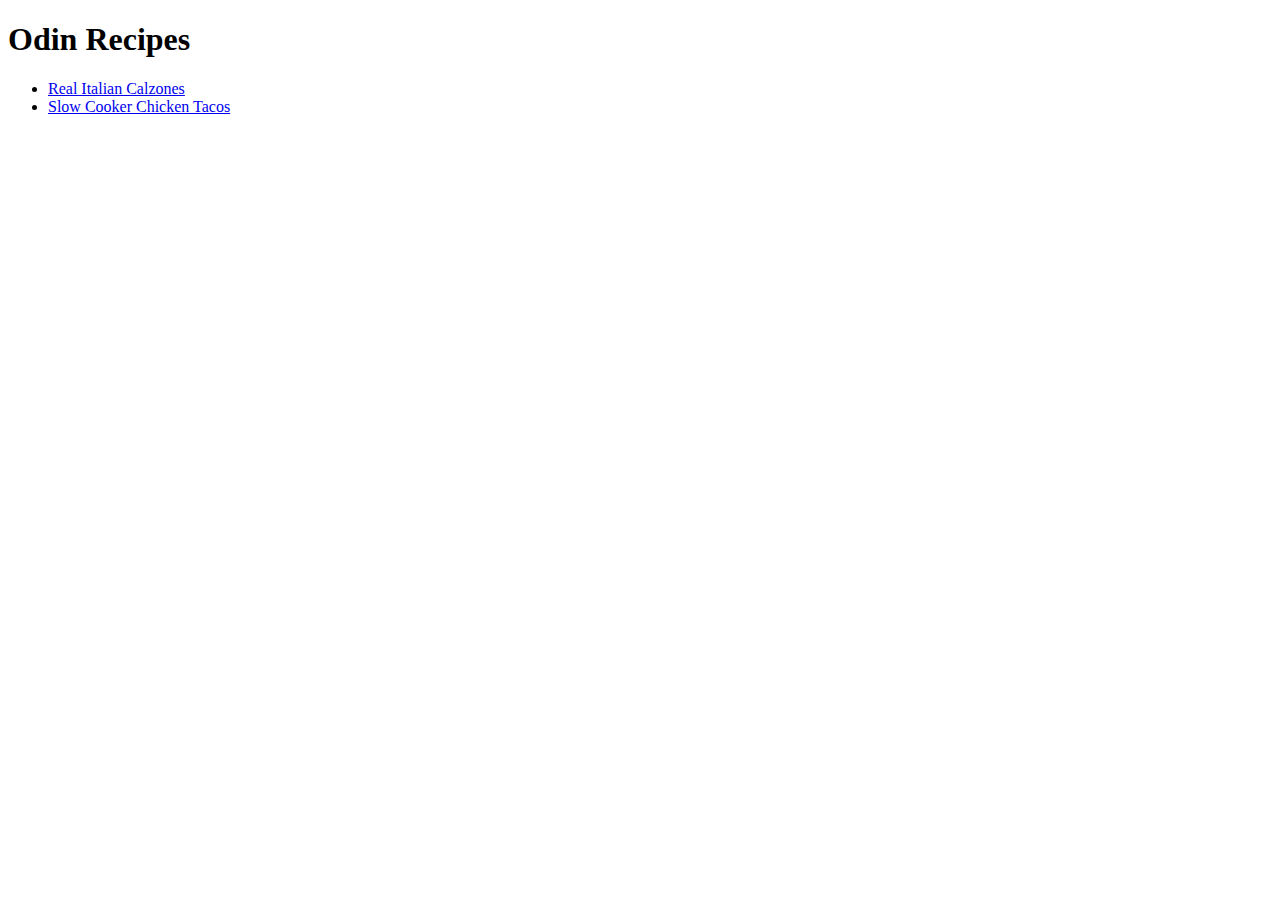
==== index.html @ 25f43586 "lang attribute" ====
<!DOCTYPE html>
<html lang="en">
    <head>
        <meta charset="UTF-8">
        <meta name="viewport" content="width=device-width, initial-scale=1.0">
        <title>Odin Recipe</title>
    </head>
    <body>

        <!--Links to Recipes pages-->
        <h1>Odin Recipes</h1>
            <ul>
                <li>
                    <a href="./Recipes/Real_Italian_Calzones/Real-Italian-Calzones.html" target="_blank" rel="noopener noreferrer">Real Italian Calzones</a>
                </li>
                <li>
                    <a href="./Recipes/Slow_Cooker_Chicken_Tacos/Slow_Cooker_Chicken_Tacos.html" target="_blank"
                    rel="noopener noreferrer">Slow Cooker Chicken Tacos</a>
                </li>
            </ul>
    </body>
</html>
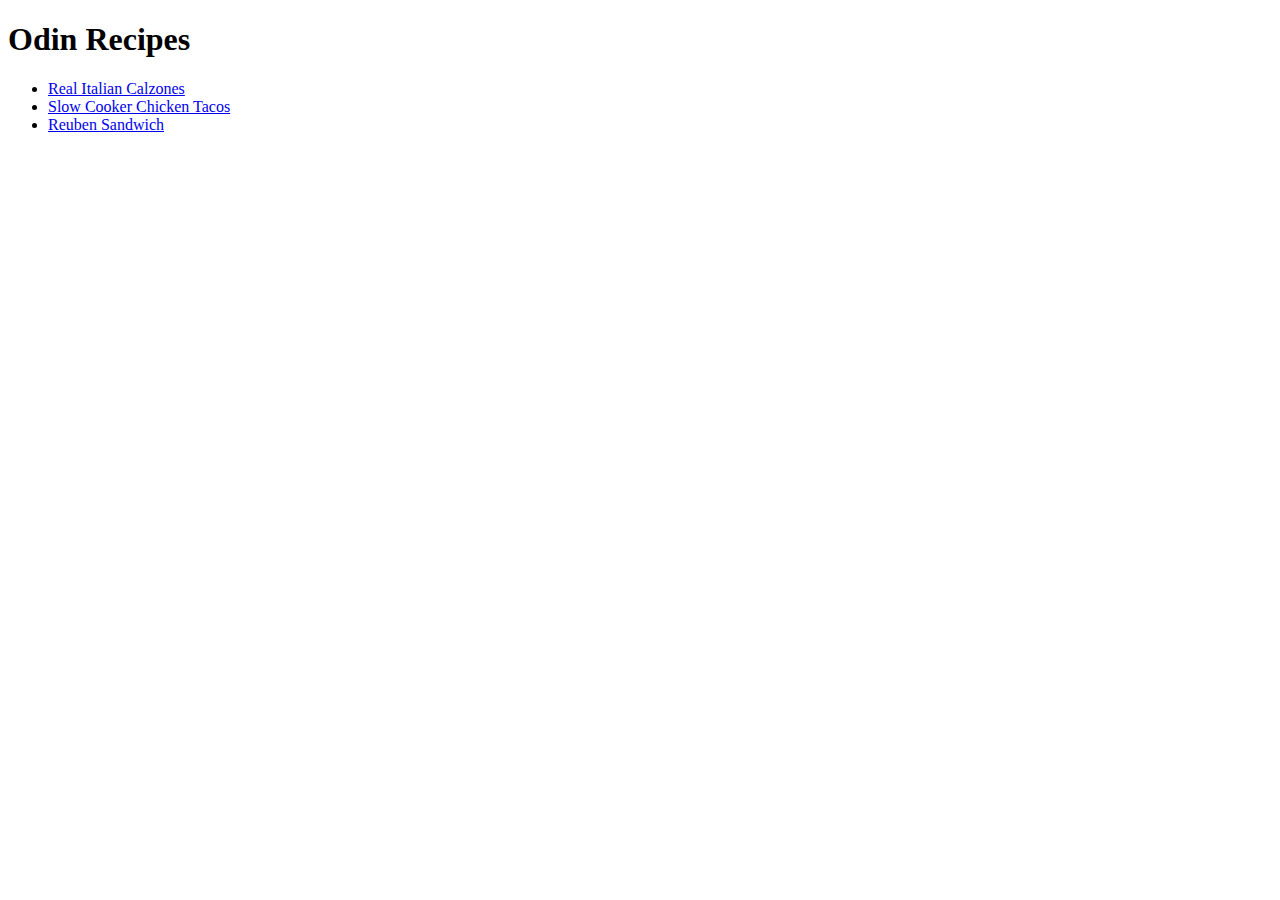
==== commit 207cbb29: "Reuben_Sandwich Page" ====
--- a/index.html
+++ b/index.html
@@ -17,6 +17,9 @@
                     <a href="./Recipes/Slow_Cooker_Chicken_Tacos/Slow_Cooker_Chicken_Tacos.html" target="_blank"
                     rel="noopener noreferrer">Slow Cooker Chicken Tacos</a>
                 </li>
+                <li>
+                    <a href="./Recipes/Reuben_Sandwich/Reuben-Sandwich.html" target="_blank" rel="noopener noreferrer">Reuben Sandwich</a>
+                </li>
             </ul>
     </body>
 </html>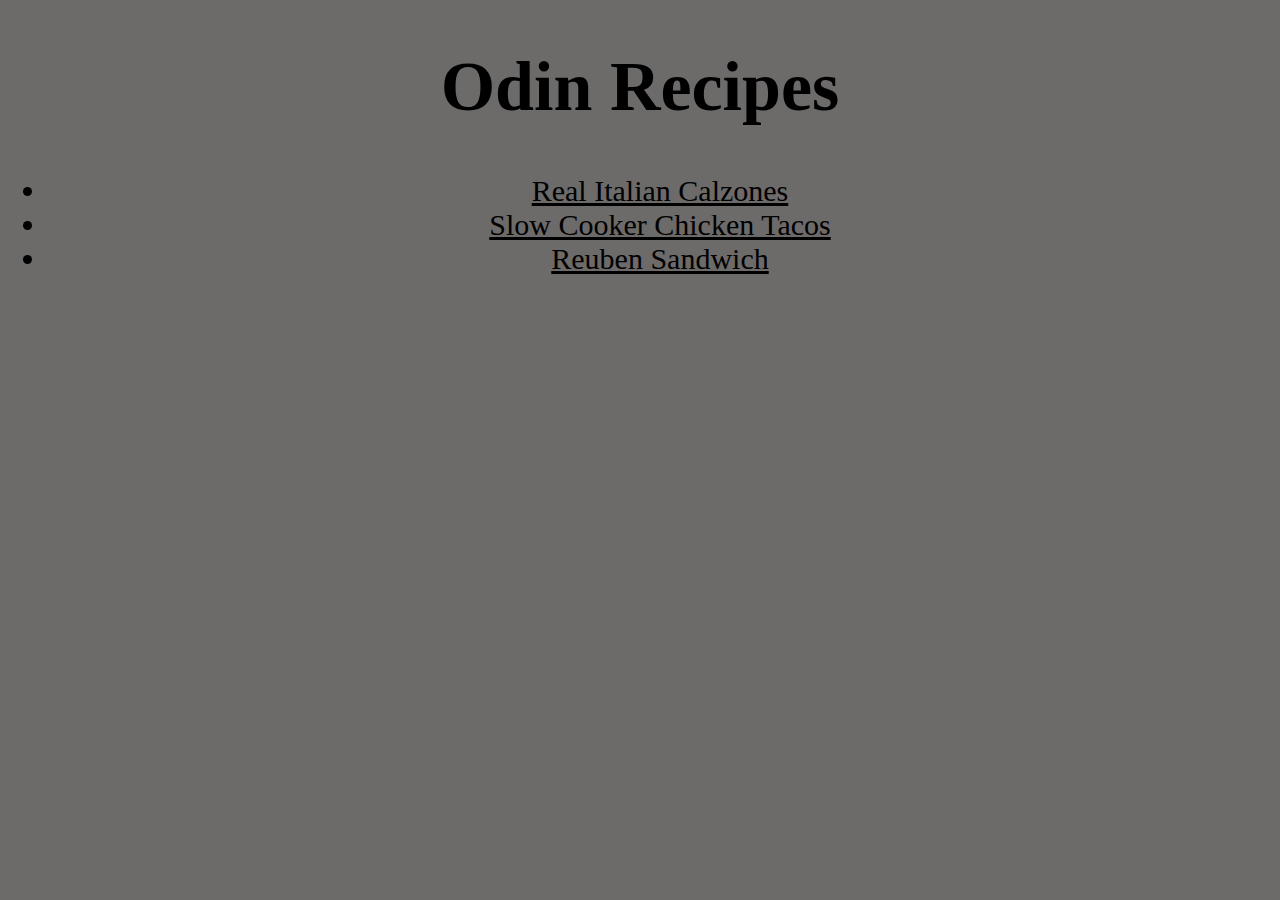
==== commit d22dabdf: "Adding CSS to Reuben_Sandwich" ====
--- a/index.html
+++ b/index.html
@@ -4,6 +4,9 @@
         <meta charset="UTF-8">
         <meta name="viewport" content="width=device-width, initial-scale=1.0">
         <title>Odin Recipe</title>
+
+        <!--Adding external CSS-->
+        <link rel="stylesheet" href="./style.css">
     </head>
     <body>
 
--- a/style.css
+++ b/style.css
@@ -0,0 +1,19 @@
+body{
+    background-color:rgb(109, 106, 106);
+    color: black;
+}
+
+h1 {
+    text-align: center;
+    font-size: 70px;
+}
+
+li  {
+    font-size:30px;
+    text-align: center;     
+}
+
+a {
+    color: black; /* This appears link plain text, not link to other pages */
+}
+
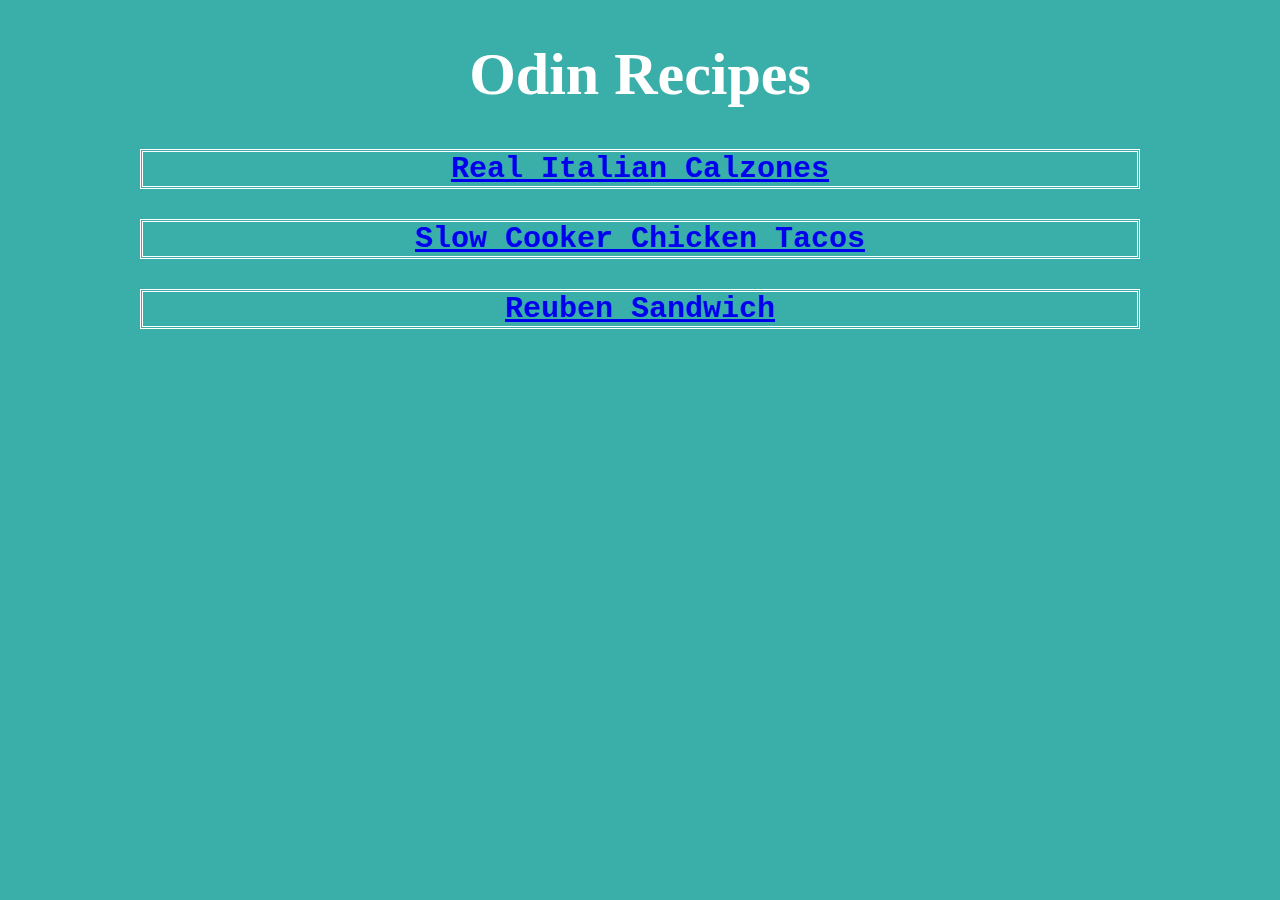
==== commit 2bc5296b: "Home page - Added background color - Centered all elements" ====
--- a/index.html
+++ b/index.html
@@ -11,18 +11,21 @@
     <body>
 
         <!--Links to Recipes pages-->
-        <h1>Odin Recipes</h1>
-            <ul>
-                <li>
-                    <a href="./Recipes/Real_Italian_Calzones/Real-Italian-Calzones.html" target="_blank" rel="noopener noreferrer">Real Italian Calzones</a>
-                </li>
-                <li>
-                    <a href="./Recipes/Slow_Cooker_Chicken_Tacos/Slow_Cooker_Chicken_Tacos.html" target="_blank"
-                    rel="noopener noreferrer">Slow Cooker Chicken Tacos</a>
-                </li>
-                <li>
-                    <a href="./Recipes/Reuben_Sandwich/Reuben-Sandwich.html" target="_blank" rel="noopener noreferrer">Reuben Sandwich</a>
-                </li>
-            </ul>
+        <h1 class="title">Odin Recipes</h1>
+
+            <h3 id="calzones">
+                <a href="./Recipes/Real_Italian_Calzones/Real-Italian-Calzones.html">Real Italian Calzones</a>
+            </h3>
+            
+            <h3 id="tacos">
+                <a href="./Recipes/Slow_Cooker_Chicken_Tacos/Slow_Cooker_Chicken_Tacos.html">Slow Cooker Chicken Tacos</a>
+            </h3>
+                
+            <h3 id="sandwich">
+                <a href="./Recipes/Reuben_Sandwich/Reuben-Sandwich.html">Reuben Sandwich</a>
+            </h3>    
+                    
+            
+            
     </body>
 </html>--- a/style.css
+++ b/style.css
@@ -1,19 +1,41 @@
-body{
-    background-color:rgb(109, 106, 106);
-    color: black;
+*,
+*::before,*::after{
+    box-sizing: border-box;
 }
 
-h1 {
-    text-align: center;
-    font-size: 70px;
+* {
+    /* outline: 1px solid black; */
 }
 
-li  {
-    font-size:30px;
-    text-align: center;     
+body {
+    background-color: #3AAFA9;
+    color: white;
+    width: 1000px;
+    margin: 0px auto;
 }
 
-a {
-    color: black; /* This appears link plain text, not link to other pages */
+.title{
+    font-size: 60px;
+    text-align: center;
 }
 
+#calzones{
+    font-size: 30px;
+    font-family: 'Courier New', Courier, monospace;
+    text-align: center;
+    border: 3px double white;
+}
+
+#tacos{
+    font-size: 30px;
+    font-family: 'Courier New', Courier, monospace;
+    text-align: center;
+    border: 3px double white;
+}
+
+#sandwich{
+    font-size: 30px;
+    font-family: 'Courier New', Courier, monospace;
+    text-align: center;
+    border: 3px double white;
+}
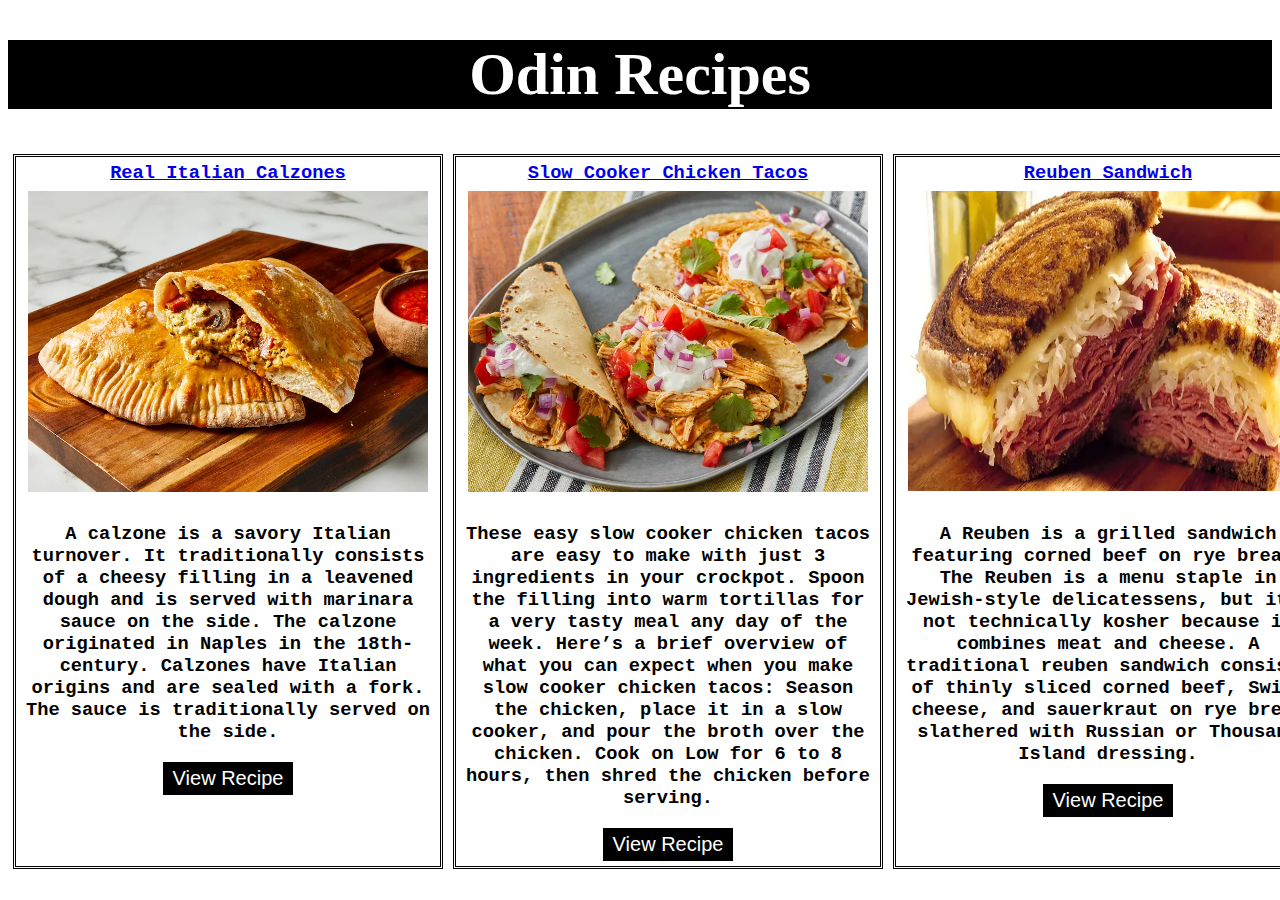
==== commit d34c69b8: "Home page - Added images and discription of each recipe." ====
--- a/index.html
+++ b/index.html
@@ -11,7 +11,7 @@
     <body>
 
         <!--Links to Recipes pages-->
-        <h1 class="title">Odin Recipes</h1>
+        <!-- <h1 class="title">Odin Recipes</h1>
 
             <h3 id="calzones">
                 <a href="./Recipes/Real_Italian_Calzones/Real-Italian-Calzones.html">Real Italian Calzones</a>
@@ -23,7 +23,34 @@
                 
             <h3 id="sandwich">
                 <a href="./Recipes/Reuben_Sandwich/Reuben-Sandwich.html">Reuben Sandwich</a>
-            </h3>    
+            </h3>     --> 
+        <h1 class="title">Odin Recipes</h1>    
+        <div class="container">
+                <h3 id="calzones">
+                    <a href="./Recipes/Real_Italian_Calzones/Real-Italian-Calzones.html"> Real Italian Calzones</a>
+                    <img src="Recipes/Real_Italian_Calzones/images/Finished-Meal.webp" alt="Real Italian Calzones">
+                    <p>A calzone is a savory Italian turnover. It traditionally consists of a cheesy filling in a leavened dough and is served with marinara sauce on the side. The calzone originated in Naples in the 18th-century. Calzones have Italian origins and are sealed with a fork. The sauce is traditionally served on the side.</p>
+                    <button class="button">View Recipe</button>
+                </h3>
+
+                <h3 id="tacos">
+                    <a href="./Recipes/Slow_Cooker_Chicken_Tacos/Slow_Cooker_Chicken_Tacos.html">Slow Cooker Chicken Tacos</a>
+                    <img src="./Recipes/Slow_Cooker_Chicken_Tacos/images/Slow-Cooker-Chicken-Tacos.webp" alt="Slow-Cooker-Chicken-Tacos">
+                    <p>
+                        These easy slow cooker chicken tacos are easy to make with just 3 ingredients in your crockpot. Spoon the filling into warm tortillas for a very tasty meal any day of the week. Here’s a brief overview of what you can expect when you make slow cooker chicken tacos: Season the chicken, place it in a slow cooker, and pour the broth over the chicken. Cook on Low for 6 to 8 hours, then shred the chicken before serving.
+                    </p>
+                    <button class="button">View Recipe</button>
+                </h3>
+
+                <h3 id="sandwich">
+                    <a href="./Recipes/Reuben_Sandwich/Reuben-Sandwich.html">Reuben Sandwich</a>
+                    <img class="reuben-img" src="./Recipes/Reuben_Sandwich/images/Finished-dish.webp" alt="Reuben Sandwich">
+                    <p>
+                        A Reuben is a grilled sandwich featuring corned beef on rye bread. The Reuben is a menu staple in Jewish-style delicatessens, but it's not technically kosher because it combines meat and cheese. A traditional reuben sandwich consists of thinly sliced corned beef, Swiss cheese, and sauerkraut on rye bread slathered with Russian or Thousand Island dressing.
+                    </p>
+                    <button class="button">View Recipe</button>
+                </h3>
+        </div>
                     
             
             
--- a/style.css
+++ b/style.css
@@ -4,38 +4,61 @@
 }
 
 * {
-    /* outline: 1px solid black; */
+    /* outline: 1px solid black;  */
 }
 
-body {
-    background-color: #3AAFA9;
-    color: white;
-    width: 1000px;
-    margin: 0px auto;
+
+img{
+    width: 400px;
+    margin: 7px;
+}
+
+.reuben-img{
+    width:400px;
+    height: 300px;
 }
 
 .title{
     font-size: 60px;
     text-align: center;
+    background-color:black;
+    color:white;
+}
+
+.container{
+    display:flex;
+    justify-content: space-evenly;
 }
 
 #calzones{
-    font-size: 30px;
     font-family: 'Courier New', Courier, monospace;
     text-align: center;
-    border: 3px double white;
+    border: 3px double black;
+    padding: 5px;
+    margin: 5px;
 }
 
 #tacos{
-    font-size: 30px;
+
     font-family: 'Courier New', Courier, monospace;
     text-align: center;
-    border: 3px double white;
+    border: 3px double black;
+    padding: 5px;
+    margin: 5px;
 }
 
 #sandwich{
-    font-size: 30px;
     font-family: 'Courier New', Courier, monospace;
     text-align: center;
-    border: 3px double white;
+    border: 3px double black;
+    padding: 5px;
+    margin: 5px;
 }
+
+.button{
+    font-size: 20px;
+    text-align: center;
+    background-color:black;
+    color:white;
+    border:4px solid black;
+}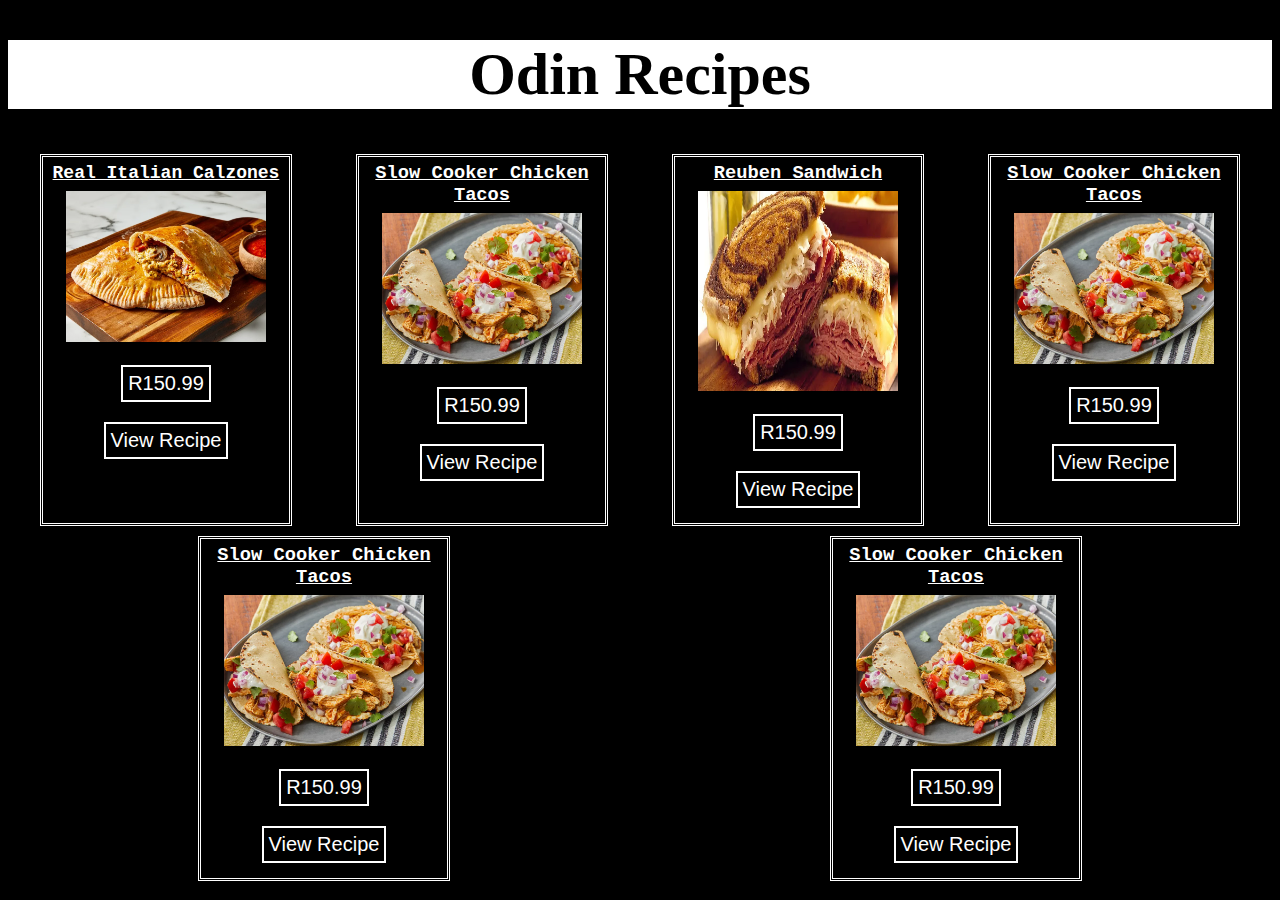
==== commit 3b2474c1: "Home page Style changed" ====
--- a/index.html
+++ b/index.html
@@ -26,28 +26,47 @@
             </h3>     --> 
         <h1 class="title">Odin Recipes</h1>    
         <div class="container">
+
+            <!--Recipe Manu-->
                 <h3 id="calzones">
-                    <a href="./Recipes/Real_Italian_Calzones/Real-Italian-Calzones.html"> Real Italian Calzones</a>
+                    <a class="min-title" href="./Recipes/Real_Italian_Calzones/Real-Italian-Calzones.html"> Real Italian Calzones</a>
                     <img src="Recipes/Real_Italian_Calzones/images/Finished-Meal.webp" alt="Real Italian Calzones">
-                    <p>A calzone is a savory Italian turnover. It traditionally consists of a cheesy filling in a leavened dough and is served with marinara sauce on the side. The calzone originated in Naples in the 18th-century. Calzones have Italian origins and are sealed with a fork. The sauce is traditionally served on the side.</p>
+                    <button class="button">R150.99</button>
                     <button class="button">View Recipe</button>
                 </h3>
 
                 <h3 id="tacos">
                     <a href="./Recipes/Slow_Cooker_Chicken_Tacos/Slow_Cooker_Chicken_Tacos.html">Slow Cooker Chicken Tacos</a>
                     <img src="./Recipes/Slow_Cooker_Chicken_Tacos/images/Slow-Cooker-Chicken-Tacos.webp" alt="Slow-Cooker-Chicken-Tacos">
-                    <p>
-                        These easy slow cooker chicken tacos are easy to make with just 3 ingredients in your crockpot. Spoon the filling into warm tortillas for a very tasty meal any day of the week. Here’s a brief overview of what you can expect when you make slow cooker chicken tacos: Season the chicken, place it in a slow cooker, and pour the broth over the chicken. Cook on Low for 6 to 8 hours, then shred the chicken before serving.
-                    </p>
+                    <button class="button">R150.99</button>
                     <button class="button">View Recipe</button>
                 </h3>
 
                 <h3 id="sandwich">
                     <a href="./Recipes/Reuben_Sandwich/Reuben-Sandwich.html">Reuben Sandwich</a>
                     <img class="reuben-img" src="./Recipes/Reuben_Sandwich/images/Finished-dish.webp" alt="Reuben Sandwich">
-                    <p>
-                        A Reuben is a grilled sandwich featuring corned beef on rye bread. The Reuben is a menu staple in Jewish-style delicatessens, but it's not technically kosher because it combines meat and cheese. A traditional reuben sandwich consists of thinly sliced corned beef, Swiss cheese, and sauerkraut on rye bread slathered with Russian or Thousand Island dressing.
-                    </p>
+                    <button class="button">R150.99</button>
+                    <button class="button">View Recipe</button>
+                </h3>
+            <!--Adding more recipes to test the flex wrap property-->
+                <h3 id="tacos">
+                    <a href="./Recipes/Slow_Cooker_Chicken_Tacos/Slow_Cooker_Chicken_Tacos.html">Slow Cooker Chicken Tacos</a>
+                    <img src="./Recipes/Slow_Cooker_Chicken_Tacos/images/Slow-Cooker-Chicken-Tacos.webp" alt="Slow-Cooker-Chicken-Tacos">
+                    <button class="button">R150.99</button>
+                    <button class="button">View Recipe</button>
+                </h3>
+
+                <h3 id="tacos">
+                    <a href="./Recipes/Slow_Cooker_Chicken_Tacos/Slow_Cooker_Chicken_Tacos.html">Slow Cooker Chicken Tacos</a>
+                    <img src="./Recipes/Slow_Cooker_Chicken_Tacos/images/Slow-Cooker-Chicken-Tacos.webp" alt="Slow-Cooker-Chicken-Tacos">
+                    <button class="button">R150.99</button>
+                    <button class="button">View Recipe</button>
+                </h3>
+
+                <h3 id="tacos">
+                    <a href="./Recipes/Slow_Cooker_Chicken_Tacos/Slow_Cooker_Chicken_Tacos.html">Slow Cooker Chicken Tacos</a>
+                    <img src="./Recipes/Slow_Cooker_Chicken_Tacos/images/Slow-Cooker-Chicken-Tacos.webp" alt="Slow-Cooker-Chicken-Tacos">
+                    <button class="button">R150.99</button>
                     <button class="button">View Recipe</button>
                 </h3>
         </div>
--- a/style.css
+++ b/style.css
@@ -5,52 +5,62 @@
 
 * {
     /* outline: 1px solid black;  */
+    background-color: black;
+    color: white;
 }
 
 
 img{
-    width: 400px;
+    width: 200px;
     margin: 7px;
 }
 
 .reuben-img{
-    width:400px;
-    height: 300px;
+    width:200px;
+    height:200px;
 }
 
 .title{
     font-size: 60px;
     text-align: center;
-    background-color:black;
-    color:white;
+    background-color:white;
+    color:black;
+}
+
+.min-title{
+    font-size:large;
 }
 
 .container{
+    width:100%;
     display:flex;
-    justify-content: space-evenly;
+    flex-wrap: wrap;
+    justify-content:space-around;
 }
 
 #calzones{
+    width:20%;
     font-family: 'Courier New', Courier, monospace;
     text-align: center;
-    border: 3px double black;
+    border: 3px double white;
     padding: 5px;
     margin: 5px;
 }
 
 #tacos{
-
+    width:20%;
     font-family: 'Courier New', Courier, monospace;
     text-align: center;
-    border: 3px double black;
+    border: 3px double white;
     padding: 5px;
     margin: 5px;
 }
 
 #sandwich{
+    width:20%;
     font-family: 'Courier New', Courier, monospace;
     text-align: center;
-    border: 3px double black;
+    border: 3px double white;
     padding: 5px;
     margin: 5px;
 }
@@ -60,5 +70,7 @@
     text-align: center;
     background-color:black;
     color:white;
-    border:4px solid black;
+    border:2px solid white;
+    margin: 10px;
+    padding: 5px;
 }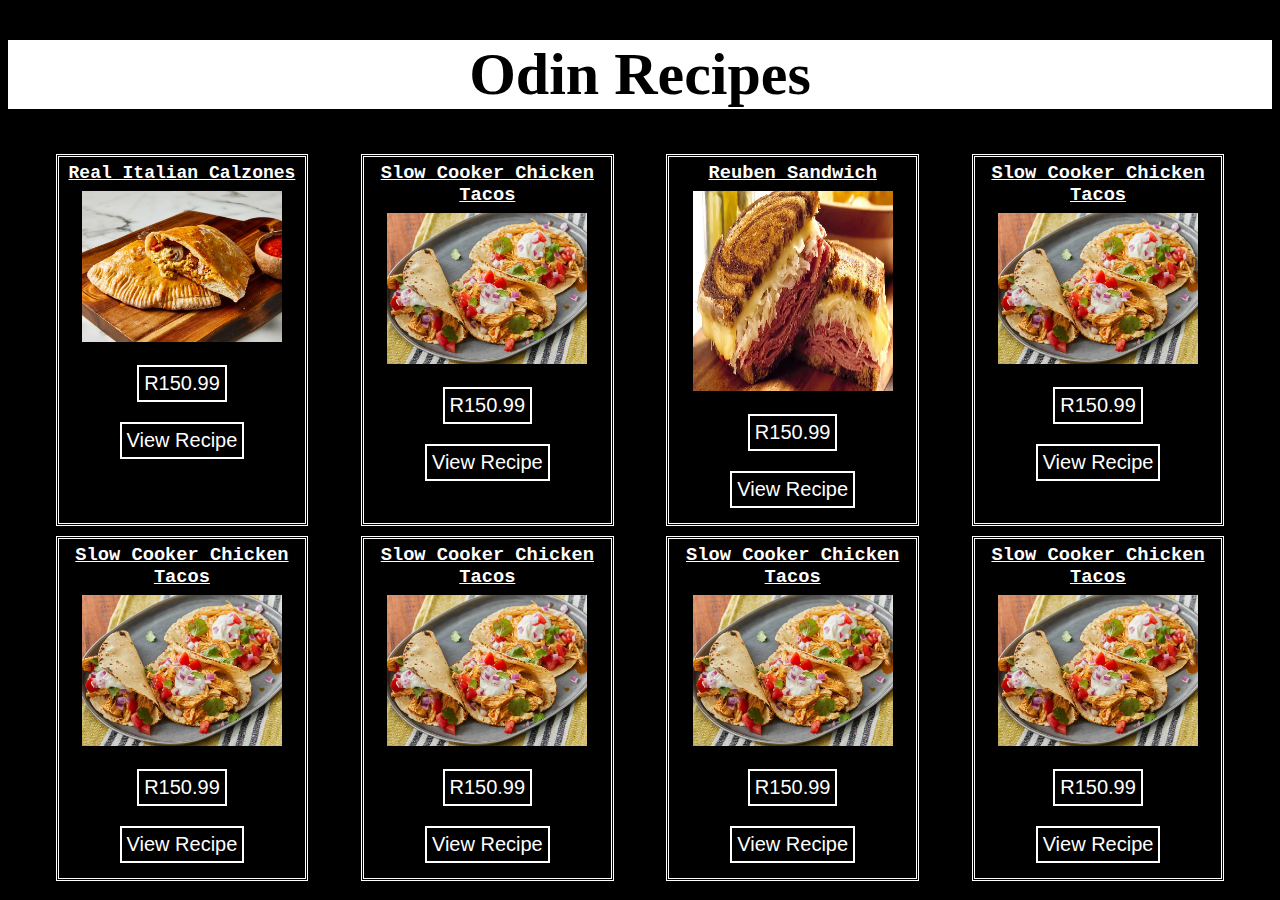
==== commit 8084a996: "Clickable Images - All the images are now clickable" ====
--- a/index.html
+++ b/index.html
@@ -29,43 +29,49 @@
 
             <!--Recipe Manu-->
                 <h3 id="calzones">
-                    <a class="min-title" href="./Recipes/Real_Italian_Calzones/Real-Italian-Calzones.html"> Real Italian Calzones</a>
-                    <img src="Recipes/Real_Italian_Calzones/images/Finished-Meal.webp" alt="Real Italian Calzones">
+                    <a class="min-title" href="./Recipes/Real_Italian_Calzones/Real-Italian-Calzones.html"> Real Italian Calzones <img src="Recipes/Real_Italian_Calzones/images/Finished-Meal.webp" alt="Real Italian Calzones"></a>
                     <button class="button">R150.99</button>
                     <button class="button">View Recipe</button>
                 </h3>
 
                 <h3 id="tacos">
-                    <a href="./Recipes/Slow_Cooker_Chicken_Tacos/Slow_Cooker_Chicken_Tacos.html">Slow Cooker Chicken Tacos</a>
-                    <img src="./Recipes/Slow_Cooker_Chicken_Tacos/images/Slow-Cooker-Chicken-Tacos.webp" alt="Slow-Cooker-Chicken-Tacos">
+                    <a href="./Recipes/Slow_Cooker_Chicken_Tacos/Slow_Cooker_Chicken_Tacos.html">Slow Cooker Chicken Tacos <img src="./Recipes/Slow_Cooker_Chicken_Tacos/images/Slow-Cooker-Chicken-Tacos.webp" alt="Slow-Cooker-Chicken-Tacos"></a>
                     <button class="button">R150.99</button>
                     <button class="button">View Recipe</button>
                 </h3>
 
                 <h3 id="sandwich">
-                    <a href="./Recipes/Reuben_Sandwich/Reuben-Sandwich.html">Reuben Sandwich</a>
-                    <img class="reuben-img" src="./Recipes/Reuben_Sandwich/images/Finished-dish.webp" alt="Reuben Sandwich">
+                    <a href="./Recipes/Reuben_Sandwich/Reuben-Sandwich.html">Reuben Sandwich <img class="reuben-img" src="./Recipes/Reuben_Sandwich/images/Finished-dish.webp" alt="Reuben Sandwich"></a>
                     <button class="button">R150.99</button>
                     <button class="button">View Recipe</button>
                 </h3>
             <!--Adding more recipes to test the flex wrap property-->
                 <h3 id="tacos">
-                    <a href="./Recipes/Slow_Cooker_Chicken_Tacos/Slow_Cooker_Chicken_Tacos.html">Slow Cooker Chicken Tacos</a>
-                    <img src="./Recipes/Slow_Cooker_Chicken_Tacos/images/Slow-Cooker-Chicken-Tacos.webp" alt="Slow-Cooker-Chicken-Tacos">
+                    <a href="./Recipes/Slow_Cooker_Chicken_Tacos/Slow_Cooker_Chicken_Tacos.html">Slow Cooker Chicken Tacos <img src="./Recipes/Slow_Cooker_Chicken_Tacos/images/Slow-Cooker-Chicken-Tacos.webp" alt="Slow-Cooker-Chicken-Tacos"></a>
                     <button class="button">R150.99</button>
                     <button class="button">View Recipe</button>
                 </h3>
 
                 <h3 id="tacos">
-                    <a href="./Recipes/Slow_Cooker_Chicken_Tacos/Slow_Cooker_Chicken_Tacos.html">Slow Cooker Chicken Tacos</a>
-                    <img src="./Recipes/Slow_Cooker_Chicken_Tacos/images/Slow-Cooker-Chicken-Tacos.webp" alt="Slow-Cooker-Chicken-Tacos">
+                    <a href="./Recipes/Slow_Cooker_Chicken_Tacos/Slow_Cooker_Chicken_Tacos.html">Slow Cooker Chicken Tacos <img src="./Recipes/Slow_Cooker_Chicken_Tacos/images/Slow-Cooker-Chicken-Tacos.webp" alt="Slow-Cooker-Chicken-Tacos"></a>
                     <button class="button">R150.99</button>
                     <button class="button">View Recipe</button>
                 </h3>
 
                 <h3 id="tacos">
-                    <a href="./Recipes/Slow_Cooker_Chicken_Tacos/Slow_Cooker_Chicken_Tacos.html">Slow Cooker Chicken Tacos</a>
-                    <img src="./Recipes/Slow_Cooker_Chicken_Tacos/images/Slow-Cooker-Chicken-Tacos.webp" alt="Slow-Cooker-Chicken-Tacos">
+                    <a href="./Recipes/Slow_Cooker_Chicken_Tacos/Slow_Cooker_Chicken_Tacos.html">Slow Cooker Chicken Tacos <img src="./Recipes/Slow_Cooker_Chicken_Tacos/images/Slow-Cooker-Chicken-Tacos.webp" alt="Slow-Cooker-Chicken-Tacos"></a>
+                    <button class="button">R150.99</button>
+                    <button class="button">View Recipe</button>
+                </h3>
+
+                <h3 id="tacos">
+                    <a href="./Recipes/Slow_Cooker_Chicken_Tacos/Slow_Cooker_Chicken_Tacos.html">Slow Cooker Chicken Tacos <img src="./Recipes/Slow_Cooker_Chicken_Tacos/images/Slow-Cooker-Chicken-Tacos.webp" alt="Slow-Cooker-Chicken-Tacos"></a>
+                    <button class="button">R150.99</button>
+                    <button class="button">View Recipe</button>
+                </h3>
+
+                <h3 id="tacos">
+                    <a href="./Recipes/Slow_Cooker_Chicken_Tacos/Slow_Cooker_Chicken_Tacos.html">Slow Cooker Chicken Tacos <img src="./Recipes/Slow_Cooker_Chicken_Tacos/images/Slow-Cooker-Chicken-Tacos.webp" alt="Slow-Cooker-Chicken-Tacos"></a>
                     <button class="button">R150.99</button>
                     <button class="button">View Recipe</button>
                 </h3>
--- a/style.css
+++ b/style.css
@@ -35,7 +35,7 @@
     width:100%;
     display:flex;
     flex-wrap: wrap;
-    justify-content:space-around;
+    justify-content:space-evenly;
 }
 
 #calzones{
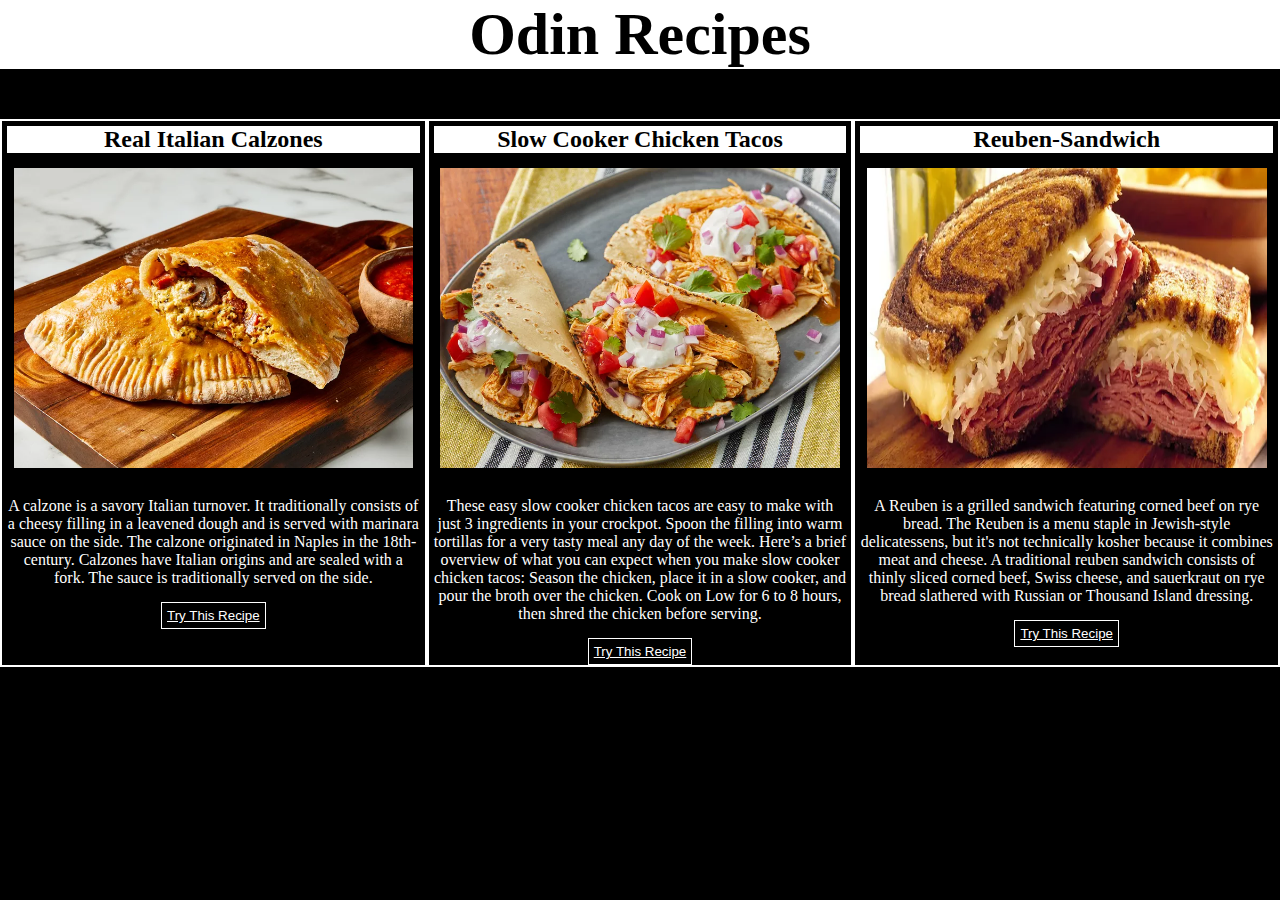
==== commit 0950677f: "- The home page is now responsive" ====
--- a/index.html
+++ b/index.html
@@ -11,73 +11,47 @@
     <body>
 
         <!--Links to Recipes pages-->
-        <!-- <h1 class="title">Odin Recipes</h1>
+         <h1 class="title">Odin Recipes</h1>
 
-            <h3 id="calzones">
-                <a href="./Recipes/Real_Italian_Calzones/Real-Italian-Calzones.html">Real Italian Calzones</a>
-            </h3>
-            
-            <h3 id="tacos">
-                <a href="./Recipes/Slow_Cooker_Chicken_Tacos/Slow_Cooker_Chicken_Tacos.html">Slow Cooker Chicken Tacos</a>
-            </h3>
-                
-            <h3 id="sandwich">
-                <a href="./Recipes/Reuben_Sandwich/Reuben-Sandwich.html">Reuben Sandwich</a>
-            </h3>     --> 
-        <h1 class="title">Odin Recipes</h1>    
-        <div class="container">
-
-            <!--Recipe Manu-->
-                <h3 id="calzones">
-                    <a class="min-title" href="./Recipes/Real_Italian_Calzones/Real-Italian-Calzones.html"> Real Italian Calzones <img src="Recipes/Real_Italian_Calzones/images/Finished-Meal.webp" alt="Real Italian Calzones"></a>
-                    <button class="button">R150.99</button>
-                    <button class="button">View Recipe</button>
-                </h3>
-
-                <h3 id="tacos">
-                    <a href="./Recipes/Slow_Cooker_Chicken_Tacos/Slow_Cooker_Chicken_Tacos.html">Slow Cooker Chicken Tacos <img src="./Recipes/Slow_Cooker_Chicken_Tacos/images/Slow-Cooker-Chicken-Tacos.webp" alt="Slow-Cooker-Chicken-Tacos"></a>
-                    <button class="button">R150.99</button>
-                    <button class="button">View Recipe</button>
-                </h3>
-
-                <h3 id="sandwich">
-                    <a href="./Recipes/Reuben_Sandwich/Reuben-Sandwich.html">Reuben Sandwich <img class="reuben-img" src="./Recipes/Reuben_Sandwich/images/Finished-dish.webp" alt="Reuben Sandwich"></a>
-                    <button class="button">R150.99</button>
-                    <button class="button">View Recipe</button>
-                </h3>
-            <!--Adding more recipes to test the flex wrap property-->
-                <h3 id="tacos">
-                    <a href="./Recipes/Slow_Cooker_Chicken_Tacos/Slow_Cooker_Chicken_Tacos.html">Slow Cooker Chicken Tacos <img src="./Recipes/Slow_Cooker_Chicken_Tacos/images/Slow-Cooker-Chicken-Tacos.webp" alt="Slow-Cooker-Chicken-Tacos"></a>
-                    <button class="button">R150.99</button>
-                    <button class="button">View Recipe</button>
-                </h3>
-
-                <h3 id="tacos">
-                    <a href="./Recipes/Slow_Cooker_Chicken_Tacos/Slow_Cooker_Chicken_Tacos.html">Slow Cooker Chicken Tacos <img src="./Recipes/Slow_Cooker_Chicken_Tacos/images/Slow-Cooker-Chicken-Tacos.webp" alt="Slow-Cooker-Chicken-Tacos"></a>
-                    <button class="button">R150.99</button>
-                    <button class="button">View Recipe</button>
-                </h3>
-
-                <h3 id="tacos">
-                    <a href="./Recipes/Slow_Cooker_Chicken_Tacos/Slow_Cooker_Chicken_Tacos.html">Slow Cooker Chicken Tacos <img src="./Recipes/Slow_Cooker_Chicken_Tacos/images/Slow-Cooker-Chicken-Tacos.webp" alt="Slow-Cooker-Chicken-Tacos"></a>
-                    <button class="button">R150.99</button>
-                    <button class="button">View Recipe</button>
-                </h3>
-
-                <h3 id="tacos">
-                    <a href="./Recipes/Slow_Cooker_Chicken_Tacos/Slow_Cooker_Chicken_Tacos.html">Slow Cooker Chicken Tacos <img src="./Recipes/Slow_Cooker_Chicken_Tacos/images/Slow-Cooker-Chicken-Tacos.webp" alt="Slow-Cooker-Chicken-Tacos"></a>
-                    <button class="button">R150.99</button>
-                    <button class="button">View Recipe</button>
-                </h3>
-
-                <h3 id="tacos">
-                    <a href="./Recipes/Slow_Cooker_Chicken_Tacos/Slow_Cooker_Chicken_Tacos.html">Slow Cooker Chicken Tacos <img src="./Recipes/Slow_Cooker_Chicken_Tacos/images/Slow-Cooker-Chicken-Tacos.webp" alt="Slow-Cooker-Chicken-Tacos"></a>
-                    <button class="button">R150.99</button>
-                    <button class="button">View Recipe</button>
-                </h3>
-        </div>
-                    
             
             
+        <div class="recipe-container">
+            <!-- Recipe Items -->
+            <div class="item1">
+                <h2>
+                    Real Italian Calzones
+                </h2>
+                <img src="./Recipes/Real_Italian_Calzones/images/Finished-Meal.webp" alt="Real-Italian-Calzones" height="300px"> 
+                <p>
+                    A calzone is a savory Italian turnover. It traditionally consists of a cheesy filling in a leavened dough and is served with marinara sauce on the side. The calzone originated in Naples in the 18th-century. Calzones have Italian origins and are sealed with a fork. The sauce is traditionally served on the side.
+                </p>  
+                <button>
+                    <a href="./Recipes/Real_Italian_Calzones/Real-Italian-Calzones.html">Try This Recipe</a>
+                </button>  
+            </div>
+            <div class="item2">
+                <h2>
+                    Slow Cooker Chicken Tacos
+                </h2>
+                <img src="./Recipes/Slow_Cooker_Chicken_Tacos/images/Slow-Cooker-Chicken-Tacos.webp" height="300px">
+                <p>
+                    These easy slow cooker chicken tacos are easy to make with just 3 ingredients in your crockpot. Spoon the filling into warm tortillas for a very tasty meal any day of the week. Here’s a brief overview of what you can expect when you make slow cooker chicken tacos: Season the chicken, place it in a slow cooker, and pour the broth over the chicken. Cook on Low for 6 to 8 hours, then shred the chicken before serving.
+                </p>
+                <button>
+                    <a href="./Recipes/Slow_Cooker_Chicken_Tacos/Slow_Cooker_Chicken_Tacos.html">Try This Recipe</a>
+                </button>
+            </div>
+            <div class="item3">
+                <h2>
+                    Reuben-Sandwich
+                </h2>
+                <img src="./Recipes/Reuben_Sandwich/images/Finished-dish.webp" height="300px" width="400px">
+                <p>
+                    A Reuben is a grilled sandwich featuring corned beef on rye bread. The Reuben is a menu staple in Jewish-style delicatessens, but it's not technically kosher because it combines meat and cheese. A traditional reuben sandwich consists of thinly sliced corned beef, Swiss cheese, and sauerkraut on rye bread slathered with Russian or Thousand Island dressing.
+                </p>
+                <button>
+                    <a href="Recipes/Reuben_Sandwich/Reuben-Sandwich.html">Try This Recipe</a>
+                </button>
+            </div>
     </body>
 </html>--- a/style.css
+++ b/style.css
@@ -1,76 +1,54 @@
-*,
+*
 *::before,*::after{
     box-sizing: border-box;
 }
 
-* {
-    /* outline: 1px solid black;  */
-    background-color: black;
+*{
+    background:black;
+    margin: 0;
+}
+
+.title{
+    color:black;
+    font-size: 60px;
+    text-align:center;
+    background-color: white;
+    margin-bottom: 50px;
+}
+
+.recipe-container{
+    display:flex;
+    flex-wrap: wrap;
+}
+
+.recipe-container div{
+    border:2px solid white;
+    flex: 1 1 30%;
+    text-align: center;
     color: white;
 }
 
-
 img{
-    width: 200px;
-    margin: 7px;
+    margin: 10px 10px 15px 10px;
+    /* width: 100%; */
 }
 
-.reuben-img{
-    width:200px;
-    height:200px;
-}
-
-.title{
-    font-size: 60px;
-    text-align: center;
-    background-color:white;
+h2{
+    background-color: white;
     color:black;
-}
-
-.min-title{
-    font-size:large;
-}
-
-.container{
-    width:100%;
-    display:flex;
-    flex-wrap: wrap;
-    justify-content:space-evenly;
-}
-
-#calzones{
-    width:20%;
-    font-family: 'Courier New', Courier, monospace;
-    text-align: center;
-    border: 3px double white;
-    padding: 5px;
     margin: 5px;
 }
 
-#tacos{
-    width:20%;
-    font-family: 'Courier New', Courier, monospace;
-    text-align: center;
-    border: 3px double white;
+p{
+    margin: 5px 0px 10px 0px;
     padding: 5px;
-    margin: 5px;
 }
 
-#sandwich{
-    width:20%;
-    font-family: 'Courier New', Courier, monospace;
-    text-align: center;
-    border: 3px double white;
+button{
+    border: 1px solid white;
     padding: 5px;
-    margin: 5px;
 }
 
-.button{
-    font-size: 20px;
-    text-align: center;
-    background-color:black;
-    color:white;
-    border:2px solid white;
-    margin: 10px;
-    padding: 5px;
+a{
+    color: white;
 }